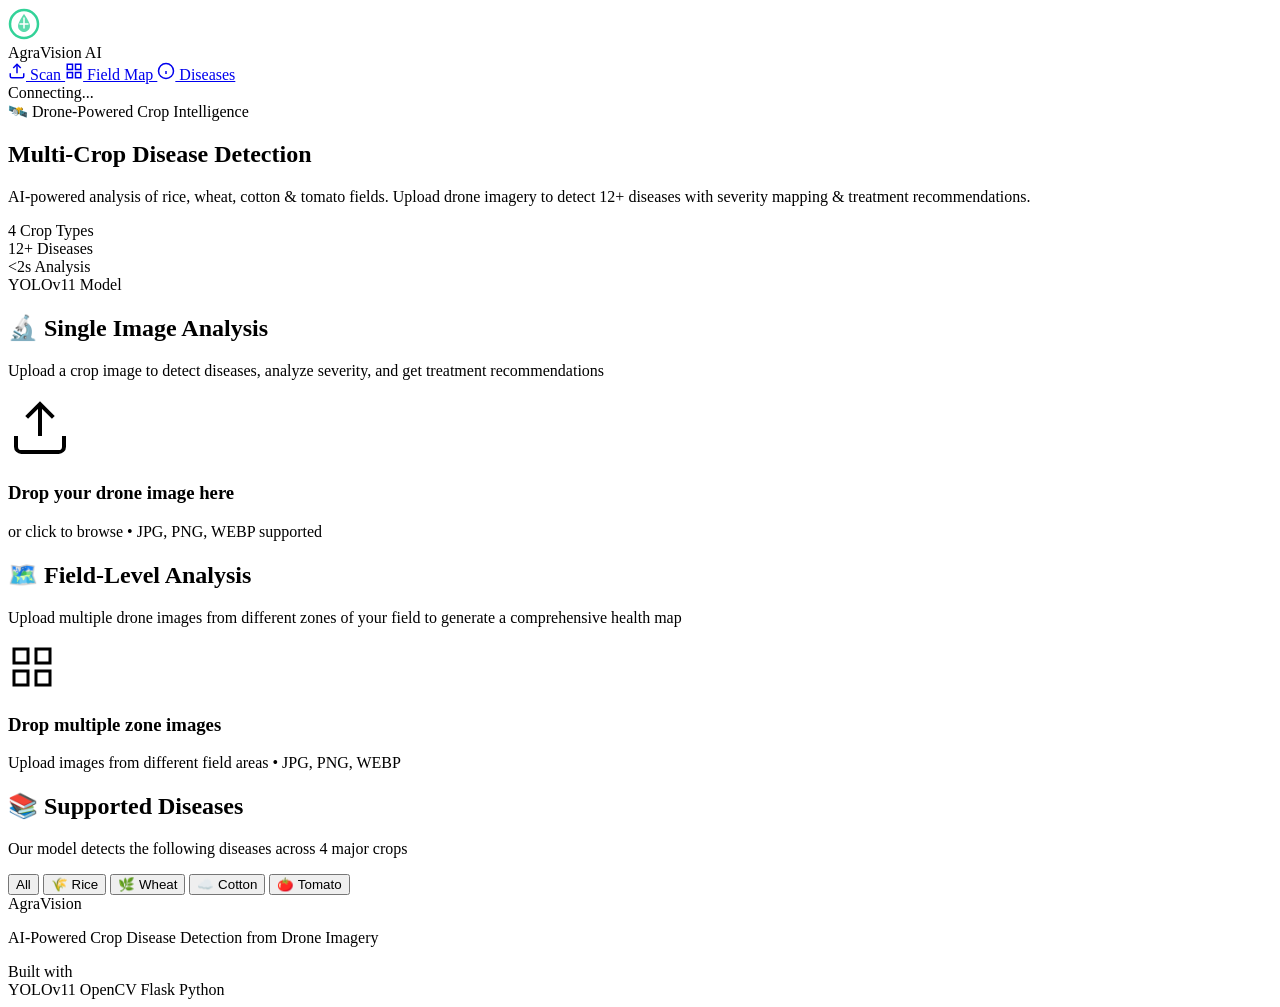
==== UI/index.html @ 637940be "Uploaded UI" ====
<!DOCTYPE html>
<html lang="en">
<head>
    <meta charset="UTF-8">
    <meta name="viewport" content="width=device-width, initial-scale=1.0">
    <title>AgraVision — Multi-Crop Disease Detection</title>
    <meta name="description" content="AI-powered drone imagery analysis for multi-crop disease detection across rice, wheat, cotton, and tomato fields.">
    <link rel="preconnect" href="https://fonts.googleapis.com">
    <link rel="preconnect" href="https://fonts.gstatic.com" crossorigin>
    <link href="https://fonts.googleapis.com/css2?family=Inter:wght@300;400;500;600;700;800;900&family=JetBrains+Mono:wght@400;500&display=swap" rel="stylesheet">
    <link rel="stylesheet" href="/css/style.css">
</head>
<body>
    <!-- ===== NAVBAR ===== -->
    <nav class="navbar" id="main-nav">
        <div class="nav-brand">
            <div class="nav-logo">
                <svg width="32" height="32" viewBox="0 0 32 32" fill="none">
                    <circle cx="16" cy="16" r="14" stroke="url(#grad1)" stroke-width="2.5"/>
                    <path d="M16 6 C16 6, 10 14, 10 18 C10 22, 14 24, 16 24 C18 24, 22 22, 22 18 C22 14, 16 6, 16 6Z" fill="url(#grad1)" opacity="0.8"/>
                    <path d="M16 10 L16 20 M12 16 L20 16" stroke="white" stroke-width="1.5" stroke-linecap="round"/>
                    <defs>
                        <linearGradient id="grad1" x1="0" y1="0" x2="32" y2="32">
                            <stop offset="0%" stop-color="#34d399"/>
                            <stop offset="100%" stop-color="#059669"/>
                        </linearGradient>
                    </defs>
                </svg>
            </div>
            <span class="nav-title">AgraVision</span>
            <span class="nav-badge">AI</span>
        </div>
        <div class="nav-links">
            <a href="#upload-section" class="nav-link active" data-section="upload">
                <svg width="18" height="18" viewBox="0 0 24 24" fill="none" stroke="currentColor" stroke-width="2"><path d="M21 15v4a2 2 0 0 1-2 2H5a2 2 0 0 1-2-2v-4"/><polyline points="17 8 12 3 7 8"/><line x1="12" y1="3" x2="12" y2="15"/></svg>
                Scan
            </a>
            <a href="#field-section" class="nav-link" data-section="field">
                <svg width="18" height="18" viewBox="0 0 24 24" fill="none" stroke="currentColor" stroke-width="2"><rect x="3" y="3" width="7" height="7"/><rect x="14" y="3" width="7" height="7"/><rect x="3" y="14" width="7" height="7"/><rect x="14" y="14" width="7" height="7"/></svg>
                Field Map
            </a>
            <a href="#info-section" class="nav-link" data-section="info">
                <svg width="18" height="18" viewBox="0 0 24 24" fill="none" stroke="currentColor" stroke-width="2"><circle cx="12" cy="12" r="10"/><path d="M12 16v-4"/><path d="M12 8h.01"/></svg>
                Diseases
            </a>
        </div>
        <div class="nav-status" id="api-status">
            <span class="status-dot"></span>
            <span class="status-text">Connecting...</span>
        </div>
    </nav>

    <!-- ===== HERO ===== -->
    <section class="hero" id="hero">
        <div class="hero-bg-pattern"></div>
        <div class="hero-content">
            <div class="hero-badge">🛰️ Drone-Powered Crop Intelligence</div>
            <h1>Multi-Crop <span class="gradient-text">Disease Detection</span></h1>
            <p class="hero-subtitle">AI-powered analysis of rice, wheat, cotton & tomato fields. Upload drone imagery to detect 12+ diseases with severity mapping & treatment recommendations.</p>
            <div class="hero-stats">
                <div class="stat-card">
                    <span class="stat-value">4</span>
                    <span class="stat-label">Crop Types</span>
                </div>
                <div class="stat-card">
                    <span class="stat-value">12+</span>
                    <span class="stat-label">Diseases</span>
                </div>
                <div class="stat-card">
                    <span class="stat-value">&lt;2s</span>
                    <span class="stat-label">Analysis</span>
                </div>
                <div class="stat-card">
                    <span class="stat-value">YOLOv11</span>
                    <span class="stat-label">Model</span>
                </div>
            </div>
        </div>
    </section>

    <!-- ===== SINGLE IMAGE UPLOAD ===== -->
    <section class="section" id="upload-section">
        <div class="section-header">
            <h2>🔬 Single Image Analysis</h2>
            <p>Upload a crop image to detect diseases, analyze severity, and get treatment recommendations</p>
        </div>

        <div class="upload-container">
            <div class="upload-zone" id="upload-zone">
                <div class="upload-icon">
                    <svg width="64" height="64" viewBox="0 0 24 24" fill="none" stroke="currentColor" stroke-width="1.5">
                        <path d="M21 15v4a2 2 0 0 1-2 2H5a2 2 0 0 1-2-2v-4"/>
                        <polyline points="17 8 12 3 7 8"/>
                        <line x1="12" y1="3" x2="12" y2="15"/>
                    </svg>
                </div>
                <h3>Drop your drone image here</h3>
                <p>or click to browse • JPG, PNG, WEBP supported</p>
                <input type="file" id="file-input" accept="image/*" hidden>
            </div>

            <!-- Image preview -->
            <div class="preview-container" id="preview-container" style="display:none">
                <div class="preview-card">
                    <div class="preview-image-wrapper">
                        <img id="preview-image" alt="Uploaded crop image">
                        <div class="preview-overlay" id="preview-overlay">
                            <div class="spinner"></div>
                            <span>Analyzing...</span>
                        </div>
                    </div>
                    <div class="preview-info">
                        <span id="preview-filename"></span>
                        <button class="btn btn-outline btn-sm" id="btn-change-image">Change Image</button>
                    </div>
                </div>
                <button class="btn btn-primary btn-lg" id="btn-analyze">
                    <svg width="20" height="20" viewBox="0 0 24 24" fill="none" stroke="currentColor" stroke-width="2"><path d="M2 12s3-7 10-7 10 7 10 7-3 7-10 7-10-7-10-7z"/><circle cx="12" cy="12" r="3"/></svg>
                    Analyze Image
                </button>
            </div>
        </div>

        <!-- Results -->
        <div class="results-container" id="results-container" style="display:none">
            <!-- Disease Prediction Card -->
            <div class="result-card prediction-card" id="prediction-card">
                <div class="card-header">
                    <h3>🎯 Disease Detection</h3>
                    <span class="inference-time" id="inference-time"></span>
                </div>
                <div class="prediction-main">
                    <div class="disease-badge" id="disease-badge">
                        <span class="disease-crop" id="result-crop"></span>
                        <span class="disease-name" id="result-disease"></span>
                    </div>
                    <div class="confidence-ring" id="confidence-ring">
                        <svg viewBox="0 0 120 120">
                            <circle class="ring-bg" cx="60" cy="60" r="52"/>
                            <circle class="ring-fill" cx="60" cy="60" r="52" id="confidence-circle"/>
                        </svg>
                        <div class="ring-text">
                            <span class="ring-value" id="confidence-value">0%</span>
                            <span class="ring-label">Confidence</span>
                        </div>
                    </div>
                </div>
                <div class="top5-predictions" id="top5-container"></div>
            </div>

            <!-- Severity Analysis Card -->
            <div class="result-card severity-card" id="severity-card">
                <div class="card-header">
                    <h3>📊 Severity Analysis</h3>
                    <span class="severity-badge" id="severity-badge">--</span>
                </div>
                <div class="severity-gauge-container">
                    <div class="severity-gauge">
                        <div class="gauge-fill" id="severity-fill"></div>
                        <div class="gauge-markers">
                            <span>0%</span><span>25%</span><span>50%</span><span>75%</span><span>100%</span>
                        </div>
                    </div>
                    <div class="severity-stats">
                        <div class="sev-stat">
                            <span class="sev-stat-value" id="severity-percent">0%</span>
                            <span class="sev-stat-label">Affected</span>
                        </div>
                        <div class="sev-stat">
                            <span class="sev-stat-value healthy" id="healthy-percent">100%</span>
                            <span class="sev-stat-label">Healthy</span>
                        </div>
                    </div>
                </div>
                <div class="heatmap-images">
                    <div class="heatmap-img-wrapper">
                        <h4>Disease Heatmap</h4>
                        <img id="heatmap-image" alt="Disease severity heatmap">
                    </div>
                    <div class="heatmap-img-wrapper">
                        <h4>Annotated View</h4>
                        <img id="annotated-image" alt="Annotated disease regions">
                    </div>
                </div>
            </div>

            <!-- Recommendation Card -->
            <div class="result-card recommendation-card" id="recommendation-card">
                <div class="card-header">
                    <h3>💊 Treatment & Recommendations</h3>
                </div>
                <div class="rec-content">
                    <div class="rec-description" id="rec-description"></div>
                    <div class="rec-section">
                        <h4>🔬 Scientific Name</h4>
                        <p id="rec-scientific"></p>
                    </div>
                    <div class="rec-section">
                        <h4>⚠️ Severity Assessment</h4>
                        <p id="rec-severity-desc"></p>
                    </div>
                    <div class="rec-section">
                        <h4>💉 Treatment Steps</h4>
                        <ol id="rec-treatment"></ol>
                    </div>
                    <div class="rec-section">
                        <h4>🌱 Fertilizer Recommendation</h4>
                        <p id="rec-fertilizer"></p>
                    </div>
                    <div class="rec-section">
                        <h4>🛡️ Prevention</h4>
                        <p id="rec-prevention"></p>
                    </div>
                </div>
            </div>
        </div>
    </section>

    <!-- ===== FIELD MAP SECTION ===== -->
    <section class="section" id="field-section">
        <div class="section-header">
            <h2>🗺️ Field-Level Analysis</h2>
            <p>Upload multiple drone images from different zones of your field to generate a comprehensive health map</p>
        </div>

        <div class="field-upload-container">
            <div class="upload-zone field-upload-zone" id="field-upload-zone">
                <div class="upload-icon">
                    <svg width="48" height="48" viewBox="0 0 24 24" fill="none" stroke="currentColor" stroke-width="1.5">
                        <rect x="3" y="3" width="7" height="7"/><rect x="14" y="3" width="7" height="7"/>
                        <rect x="3" y="14" width="7" height="7"/><rect x="14" y="14" width="7" height="7"/>
                    </svg>
                </div>
                <h3>Drop multiple zone images</h3>
                <p>Upload images from different field areas • JPG, PNG, WEBP</p>
                <input type="file" id="field-file-input" accept="image/*" multiple hidden>
            </div>

            <div class="field-images-preview" id="field-images-preview"></div>
            
            <button class="btn btn-primary btn-lg" id="btn-field-analyze" style="display:none">
                <svg width="20" height="20" viewBox="0 0 24 24" fill="none" stroke="currentColor" stroke-width="2"><rect x="3" y="3" width="7" height="7"/><rect x="14" y="3" width="7" height="7"/><rect x="3" y="14" width="7" height="7"/><rect x="14" y="14" width="7" height="7"/></svg>
                Generate Field Health Map
            </button>
        </div>

        <!-- Field Results -->
        <div class="field-results" id="field-results" style="display:none">
            <div class="field-stats-grid" id="field-stats-grid"></div>
            <div class="field-heatmap-container">
                <h3>🌡️ Field Severity Heatmap</h3>
                <img id="field-heatmap" alt="Field severity heatmap">
            </div>
            <div class="zone-results" id="zone-results"></div>
        </div>
    </section>

    <!-- ===== DISEASE INFO SECTION ===== -->
    <section class="section" id="info-section">
        <div class="section-header">
            <h2>📚 Supported Diseases</h2>
            <p>Our model detects the following diseases across 4 major crops</p>
        </div>
        <div class="crop-tabs">
            <button class="crop-tab active" data-crop="all">All</button>
            <button class="crop-tab" data-crop="Rice">🌾 Rice</button>
            <button class="crop-tab" data-crop="Wheat">🌿 Wheat</button>
            <button class="crop-tab" data-crop="Cotton">☁️ Cotton</button>
            <button class="crop-tab" data-crop="Tomato">🍅 Tomato</button>
        </div>
        <div class="diseases-grid" id="diseases-grid"></div>
    </section>

    <!-- ===== FOOTER ===== -->
    <footer class="footer">
        <div class="footer-content">
            <div class="footer-brand">
                <span class="nav-title">AgraVision</span>
                <p>AI-Powered Crop Disease Detection from Drone Imagery</p>
            </div>
            <div class="footer-tech">
                <span>Built with</span>
                <div class="tech-badges">
                    <span class="tech-badge">YOLOv11</span>
                    <span class="tech-badge">OpenCV</span>
                    <span class="tech-badge">Flask</span>
                    <span class="tech-badge">Python</span>
                </div>
            </div>
        </div>
    </footer>

    <script src="/js/app.js"></script>
</body>
</html>
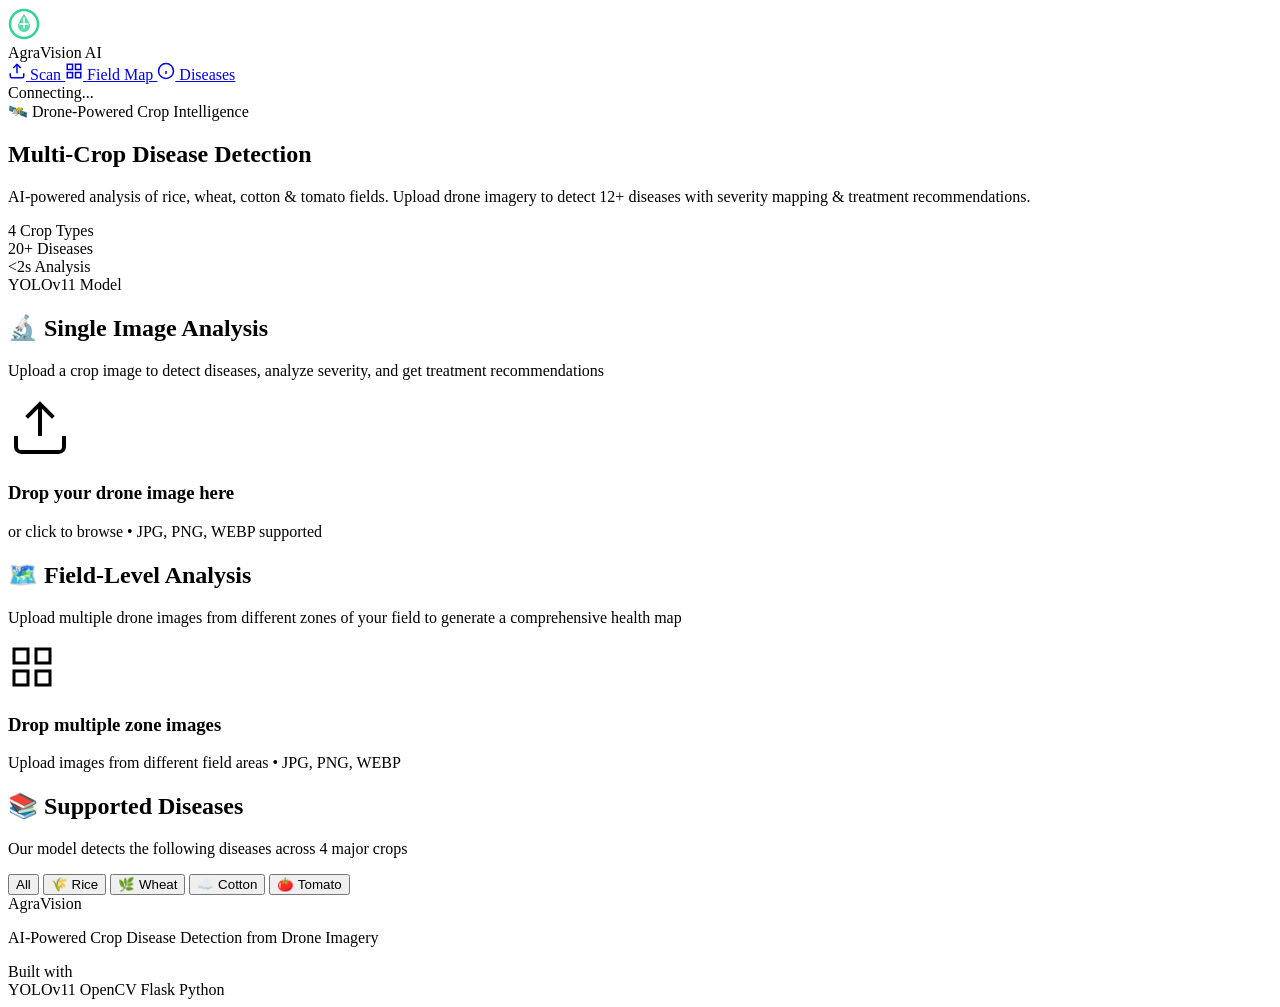
==== commit 68d31274: "deleted geomapping" ====
--- a/UI/index.html
+++ b/UI/index.html
@@ -8,7 +8,7 @@
     <link rel="preconnect" href="https://fonts.googleapis.com">
     <link rel="preconnect" href="https://fonts.gstatic.com" crossorigin>
     <link href="https://fonts.googleapis.com/css2?family=Inter:wght@300;400;500;600;700;800;900&family=JetBrains+Mono:wght@400;500&display=swap" rel="stylesheet">
-    <link rel="stylesheet" href="/css/style.css">
+    <link rel="stylesheet" href="D:\Astrava-Hackathon\UI\css\style.css">
 </head>
 <body>
     <!-- ===== NAVBAR ===== -->
@@ -63,7 +63,7 @@
                     <span class="stat-label">Crop Types</span>
                 </div>
                 <div class="stat-card">
-                    <span class="stat-value">12+</span>
+                    <span class="stat-value">20+</span>
                     <span class="stat-label">Diseases</span>
                 </div>
                 <div class="stat-card">
@@ -290,6 +290,6 @@
         </div>
     </footer>
 
-    <script src="/js/app.js"></script>
+    <script src="D:\Astrava-Hackathon\UI\js\app.js"></script>
 </body>
 </html>
